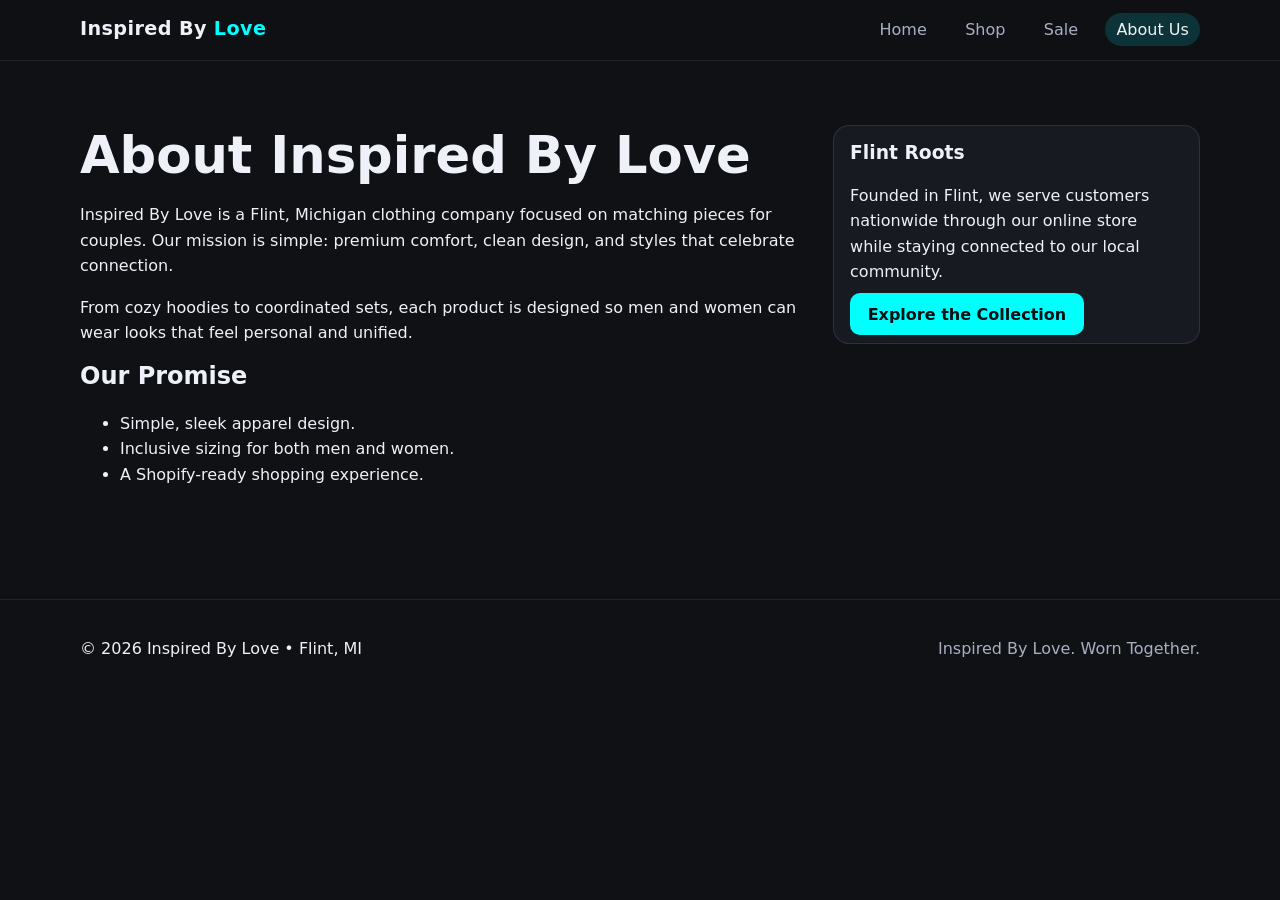
==== about.html @ 80111998 "Build multi-page Inspired By Love ecommerce website concept" ====
<!doctype html>
<html lang="en">
<head>
  <meta charset="UTF-8" />
  <meta name="viewport" content="width=device-width, initial-scale=1.0" />
  <title>About Us | Inspired By Love</title>
  <link rel="stylesheet" href="styles.css" />
</head>
<body>
  <header class="site-header">
    <div class="container nav-wrap">
      <a href="index.html" class="logo">Inspired By <span>Love</span></a>
      <nav>
        <ul class="nav-links">
          <li><a href="index.html">Home</a></li>
          <li><a href="shop.html">Shop</a></li>
          <li><a href="sale.html">Sale</a></li>
          <li><a class="active" href="about.html">About Us</a></li>
        </ul>
      </nav>
    </div>
  </header>

  <main class="container section about-layout">
    <div>
      <h1>About Inspired By Love</h1>
      <p>Inspired By Love is a Flint, Michigan clothing company focused on matching pieces for couples. Our mission is simple: premium comfort, clean design, and styles that celebrate connection.</p>
      <p>From cozy hoodies to coordinated sets, each product is designed so men and women can wear looks that feel personal and unified.</p>
      <h2>Our Promise</h2>
      <ul>
        <li>Simple, sleek apparel design.</li>
        <li>Inclusive sizing for both men and women.</li>
        <li>A Shopify-ready shopping experience.</li>
      </ul>
    </div>
    <aside class="promo-card">
      <h3>Flint Roots</h3>
      <p>Founded in Flint, we serve customers nationwide through our online store while staying connected to our local community.</p>
      <a class="btn" href="shop.html">Explore the Collection</a>
    </aside>
  </main>

  <footer class="site-footer">
    <div class="container footer-grid">
      <p>© <span id="year"></span> Inspired By Love • Flint, MI</p>
      <p class="muted">Inspired By Love. Worn Together.</p>
    </div>
  </footer>
  <script src="script.js"></script>
</body>
</html>
---- styles.css ----
:root {
  --bg: #0f1115;
  --surface: #171a20;
  --text: #eef2f8;
  --muted: #a8b0c0;
  --accent: #00ffff;
  --accent-soft: rgba(0, 255, 255, 0.15);
}

* { box-sizing: border-box; }
body {
  margin: 0;
  font-family: Inter, system-ui, -apple-system, Segoe UI, Roboto, Arial, sans-serif;
  background: var(--bg);
  color: var(--text);
  line-height: 1.6;
}

img { width: 100%; display: block; border-radius: 14px; }
a { color: inherit; text-decoration: none; }
.container { width: min(1120px, 92%); margin: 0 auto; }
.section { padding: 4rem 0; }

.site-header {
  position: sticky;
  top: 0;
  z-index: 10;
  background: rgba(15, 17, 21, 0.88);
  border-bottom: 1px solid rgba(255, 255, 255, 0.09);
  backdrop-filter: blur(8px);
}
.nav-wrap { display: flex; justify-content: space-between; align-items: center; padding: 0.9rem 0; }
.logo { font-size: 1.2rem; font-weight: 700; letter-spacing: 0.02em; }
.logo span { color: var(--accent); }
.nav-links { display: flex; gap: 1rem; list-style: none; margin: 0; padding: 0; }
.nav-links a { padding: 0.45rem 0.7rem; border-radius: 999px; color: var(--muted); }
.nav-links a.active,
.nav-links a:hover { color: var(--text); background: var(--accent-soft); }

.hero { padding: 5rem 0 3rem; }
.hero-grid { display: grid; gap: 2rem; grid-template-columns: 1.2fr 1fr; align-items: center; }
.eyebrow { color: var(--accent); text-transform: uppercase; letter-spacing: 0.08em; font-size: 0.78rem; }
h1, h2, h3 { line-height: 1.2; margin-top: 0; }
h1 { font-size: clamp(2rem, 4vw, 3.6rem); margin-bottom: 1rem; }
h1 span { color: var(--accent); }
.lead { color: var(--muted); max-width: 65ch; }

.hero-art {
  min-height: 320px;
  border-radius: 20px;
  border: 1px solid rgba(0, 255, 255, 0.3);
  background: radial-gradient(circle at 20% 20%, rgba(0,255,255,.2), transparent 50%),
              linear-gradient(135deg, #1a1f2b, #111319 60%);
  display: grid;
  place-items: center;
}
.bulb-mark {
  font-size: clamp(4rem, 8vw, 6rem);
  filter: drop-shadow(0 0 14px rgba(0, 255, 255, 0.6));
}

.cta-row { display: flex; gap: 0.8rem; flex-wrap: wrap; margin-top: 1.3rem; }
.btn {
  background: var(--accent);
  color: #001013;
  padding: 0.72rem 1.1rem;
  border-radius: 10px;
  font-weight: 700;
}
.btn:hover { transform: translateY(-1px); }
.btn-ghost {
  background: transparent;
  color: var(--text);
  border: 1px solid rgba(255, 255, 255, 0.25);
}

.cards {
  margin-top: 1.2rem;
  display: grid;
  grid-template-columns: repeat(auto-fit, minmax(230px, 1fr));
  gap: 1rem;
}
.card {
  background: var(--surface);
  border: 1px solid rgba(255, 255, 255, 0.08);
  padding: 0.9rem;
  border-radius: 16px;
}
.price { font-weight: 700; color: var(--accent); }
.old { text-decoration: line-through; color: var(--muted); margin-right: 0.4rem; }

.section-band { background: #12161d; border-top: 1px solid rgba(255,255,255,0.06); border-bottom: 1px solid rgba(255,255,255,0.06); }
.split { display: flex; justify-content: space-between; gap: 1rem; align-items: center; flex-wrap: wrap; }
.promo {
  border: 1px solid rgba(0,255,255,0.3);
  border-left: 5px solid var(--accent);
  padding: 1rem;
  border-radius: 12px;
  background: rgba(0,255,255,0.06);
}
.about-layout { display: grid; grid-template-columns: 2fr 1fr; gap: 1.2rem; }
.promo-card { background: var(--surface); border-radius: 16px; border: 1px solid rgba(255,255,255,.1); padding: 1rem; align-self: start; }

.site-footer { border-top: 1px solid rgba(255,255,255,.08); padding: 1.2rem 0; margin-top: 2rem; }
.footer-grid { display: flex; justify-content: space-between; gap: 1rem; flex-wrap: wrap; }
.muted { color: var(--muted); }

@media (max-width: 840px) {
  .hero-grid, .about-layout { grid-template-columns: 1fr; }
  .nav-wrap { flex-direction: column; gap: 0.8rem; }
}
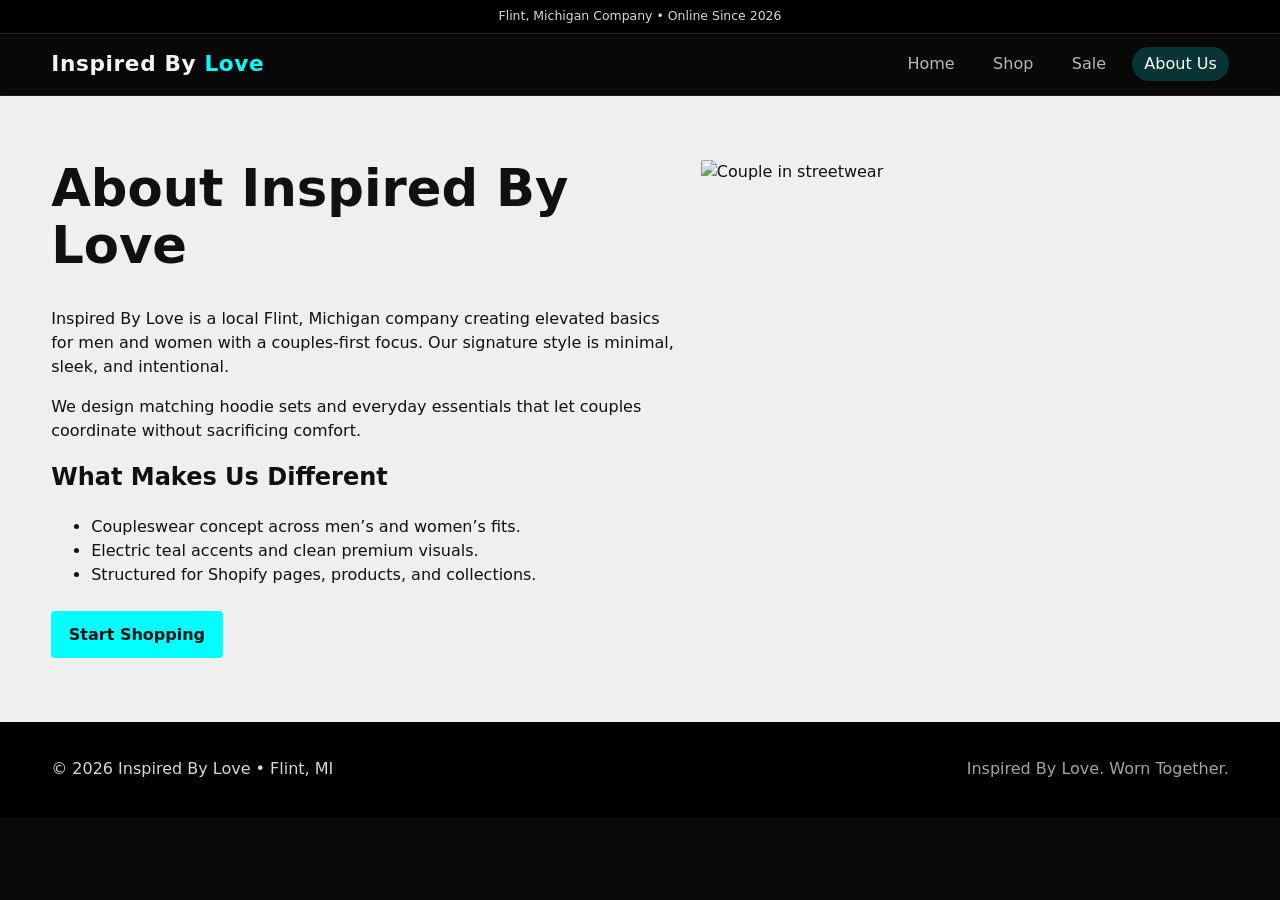
==== commit c08875e4: "Refine site design inspired by gettees-style storefront" ====
--- a/about.html
+++ b/about.html
@@ -7,6 +7,7 @@
   <link rel="stylesheet" href="styles.css" />
 </head>
 <body>
+  <div class="announce">Flint, Michigan Company • Online Since 2026</div>
   <header class="site-header">
     <div class="container nav-wrap">
       <a href="index.html" class="logo">Inspired By <span>Love</span></a>
@@ -21,31 +22,27 @@
     </div>
   </header>
 
-  <main class="container section about-layout">
-    <div>
-      <h1>About Inspired By Love</h1>
-      <p>Inspired By Love is a Flint, Michigan clothing company focused on matching pieces for couples. Our mission is simple: premium comfort, clean design, and styles that celebrate connection.</p>
-      <p>From cozy hoodies to coordinated sets, each product is designed so men and women can wear looks that feel personal and unified.</p>
-      <h2>Our Promise</h2>
-      <ul>
-        <li>Simple, sleek apparel design.</li>
-        <li>Inclusive sizing for both men and women.</li>
-        <li>A Shopify-ready shopping experience.</li>
-      </ul>
+  <main class="section light">
+    <div class="container about-grid">
+      <div>
+        <h1>About Inspired By Love</h1>
+        <p>Inspired By Love is a local Flint, Michigan company creating elevated basics for men and women with a couples-first focus. Our signature style is minimal, sleek, and intentional.</p>
+        <p>We design matching hoodie sets and everyday essentials that let couples coordinate without sacrificing comfort.</p>
+        <h2>What Makes Us Different</h2>
+        <ul>
+          <li>Coupleswear concept across men’s and women’s fits.</li>
+          <li>Electric teal accents and clean premium visuals.</li>
+          <li>Structured for Shopify pages, products, and collections.</li>
+        </ul>
+        <a class="btn" href="shop.html">Start Shopping</a>
+      </div>
+      <div class="about-image">
+        <img src="https://images.unsplash.com/photo-1483985988355-763728e1935b?auto=format&fit=crop&w=1100&q=80" alt="Couple in streetwear" />
+      </div>
     </div>
-    <aside class="promo-card">
-      <h3>Flint Roots</h3>
-      <p>Founded in Flint, we serve customers nationwide through our online store while staying connected to our local community.</p>
-      <a class="btn" href="shop.html">Explore the Collection</a>
-    </aside>
   </main>
 
-  <footer class="site-footer">
-    <div class="container footer-grid">
-      <p>© <span id="year"></span> Inspired By Love • Flint, MI</p>
-      <p class="muted">Inspired By Love. Worn Together.</p>
-    </div>
-  </footer>
+  <footer class="site-footer"><div class="container footer-grid"><p>© <span id="year"></span> Inspired By Love • Flint, MI</p><p class="muted">Inspired By Love. Worn Together.</p></div></footer>
   <script src="script.js"></script>
 </body>
 </html>
--- a/styles.css
+++ b/styles.css
@@ -1,111 +1,147 @@
 :root {
-  --bg: #0f1115;
-  --surface: #171a20;
-  --text: #eef2f8;
-  --muted: #a8b0c0;
+  --bg: #090909;
+  --surface: #111214;
+  --surface-2: #1a1b1f;
+  --text: #f4f4f4;
+  --muted: #b8b9bd;
   --accent: #00ffff;
-  --accent-soft: rgba(0, 255, 255, 0.15);
+  --accent-soft: rgba(0, 255, 255, 0.18);
 }
 
 * { box-sizing: border-box; }
 body {
   margin: 0;
-  font-family: Inter, system-ui, -apple-system, Segoe UI, Roboto, Arial, sans-serif;
+  font-family: "Inter", system-ui, -apple-system, Segoe UI, Roboto, Arial, sans-serif;
+  color: var(--text);
   background: var(--bg);
-  color: var(--text);
-  line-height: 1.6;
+  line-height: 1.5;
 }
+a { text-decoration: none; color: inherit; }
+img { width: 100%; display: block; border-radius: 2px; }
+.container { width: min(1200px, 92%); margin: 0 auto; }
+.section { padding: 4rem 0; }
+.light { background: #efefef; color: #101010; }
+.center { text-align: center; }
 
-img { width: 100%; display: block; border-radius: 14px; }
-a { color: inherit; text-decoration: none; }
-.container { width: min(1120px, 92%); margin: 0 auto; }
-.section { padding: 4rem 0; }
-
+.announce {
+  text-align: center;
+  padding: 0.45rem;
+  background: #000;
+  font-size: 0.78rem;
+  color: #d7d7d7;
+  border-bottom: 1px solid #232323;
+}
 .site-header {
   position: sticky;
   top: 0;
   z-index: 10;
-  background: rgba(15, 17, 21, 0.88);
-  border-bottom: 1px solid rgba(255, 255, 255, 0.09);
+  background: rgba(9,9,9,0.86);
   backdrop-filter: blur(8px);
+  border-bottom: 1px solid rgba(255,255,255,0.08);
 }
-.nav-wrap { display: flex; justify-content: space-between; align-items: center; padding: 0.9rem 0; }
-.logo { font-size: 1.2rem; font-weight: 700; letter-spacing: 0.02em; }
+.nav-wrap { display: flex; align-items: center; justify-content: space-between; padding: 0.9rem 0; }
+.logo { font-size: 1.35rem; font-weight: 700; letter-spacing: .03em; }
 .logo span { color: var(--accent); }
-.nav-links { display: flex; gap: 1rem; list-style: none; margin: 0; padding: 0; }
-.nav-links a { padding: 0.45rem 0.7rem; border-radius: 999px; color: var(--muted); }
-.nav-links a.active,
-.nav-links a:hover { color: var(--text); background: var(--accent-soft); }
+.nav-links { list-style: none; display: flex; gap: 0.9rem; margin: 0; padding: 0; }
+.nav-links a { padding: 0.45rem 0.75rem; border-radius: 999px; color: var(--muted); }
+.nav-links a:hover, .nav-links .active { background: var(--accent-soft); color: #fff; }
 
-.hero { padding: 5rem 0 3rem; }
-.hero-grid { display: grid; gap: 2rem; grid-template-columns: 1.2fr 1fr; align-items: center; }
-.eyebrow { color: var(--accent); text-transform: uppercase; letter-spacing: 0.08em; font-size: 0.78rem; }
-h1, h2, h3 { line-height: 1.2; margin-top: 0; }
-h1 { font-size: clamp(2rem, 4vw, 3.6rem); margin-bottom: 1rem; }
-h1 span { color: var(--accent); }
-.lead { color: var(--muted); max-width: 65ch; }
+.hero-split { min-height: 74vh; display: grid; grid-template-columns: 1fr 1fr; }
+.panel { position: relative; display: flex; align-items: end; min-height: 74vh; }
+.panel::before {
+  content: "";
+  position: absolute;
+  inset: 0;
+  background-size: cover;
+  background-position: center;
+  filter: brightness(.48);
+}
+.panel-left::before { background-image: url('https://images.unsplash.com/photo-1519085360753-af0119f7cbe7?auto=format&fit=crop&w=1400&q=80'); }
+.panel-right::before { background-image: url('https://images.unsplash.com/photo-1524504388940-b1c1722653e1?auto=format&fit=crop&w=1400&q=80'); }
+.panel-copy {
+  position: relative;
+  z-index: 1;
+  padding: 2rem;
+  max-width: 530px;
+}
+.kicker { color: var(--accent); text-transform: uppercase; letter-spacing: .09em; font-size: .76rem; }
+h1, h2, h3 { margin-top: 0; }
+h1 { font-size: clamp(2rem, 4vw, 3.4rem); line-height: 1.1; }
+.panel h2 { font-size: clamp(1.6rem, 3vw, 2.5rem); }
+.lead { color: #5d5e61; max-width: 70ch; margin: .4rem auto 0; }
 
-.hero-art {
-  min-height: 320px;
-  border-radius: 20px;
-  border: 1px solid rgba(0, 255, 255, 0.3);
-  background: radial-gradient(circle at 20% 20%, rgba(0,255,255,.2), transparent 50%),
-              linear-gradient(135deg, #1a1f2b, #111319 60%);
+.btn {
+  display: inline-block;
+  padding: 0.72rem 1.1rem;
+  border-radius: 4px;
+  background: var(--accent);
+  color: #001313;
+  font-weight: 700;
+  margin-top: .5rem;
+}
+.btn-light { background: #fff; color: #111; }
+
+.cards {
+  margin-top: 1.3rem;
   display: grid;
-  place-items: center;
+  gap: 1rem;
 }
-.bulb-mark {
-  font-size: clamp(4rem, 8vw, 6rem);
-  filter: drop-shadow(0 0 14px rgba(0, 255, 255, 0.6));
+.cards.four { grid-template-columns: repeat(4, 1fr); }
+.cards.three { grid-template-columns: repeat(3, 1fr); }
+.card {
+  background: #fff;
+  color: #111;
+  padding: .6rem;
+  border: 1px solid #d5d5d5;
+}
+.card h3 { margin: .7rem 0 .35rem; font-size: 1rem; }
+.price { color: #007979; font-weight: 700; }
+.old { text-decoration: line-through; color: #808080; margin-right: .35rem; }
+
+.feature-band { background: #0e0e0f; }
+.split-two { display: grid; grid-template-columns: 1fr 1fr; gap: 1rem; }
+.feature-tile {
+  min-height: 380px;
+  padding: 2rem;
+  display: flex;
+  flex-direction: column;
+  justify-content: end;
+  border: 1px solid rgba(255,255,255,.12);
+  background-size: cover;
+  background-position: center;
+  position: relative;
+}
+.feature-tile::before {
+  content: "";
+  position: absolute;
+  inset: 0;
+  background: linear-gradient(0deg, rgba(0,0,0,.73), rgba(0,0,0,.12));
+}
+.feature-tile > * { position: relative; z-index: 1; }
+.feature-tile.men { background-image: url('https://images.unsplash.com/photo-1617137968427-85924c800a22?auto=format&fit=crop&w=1200&q=80'); }
+.feature-tile.women { background-image: url('https://images.unsplash.com/photo-1494790108377-be9c29b29330?auto=format&fit=crop&w=1200&q=80'); }
+
+.promo-box {
+  border: 1px solid #b7f8f8;
+  border-left: 6px solid var(--accent);
+  padding: 1rem;
+  background: #f7ffff;
+  color: #0e0e0e;
 }
 
-.cta-row { display: flex; gap: 0.8rem; flex-wrap: wrap; margin-top: 1.3rem; }
-.btn {
-  background: var(--accent);
-  color: #001013;
-  padding: 0.72rem 1.1rem;
-  border-radius: 10px;
-  font-weight: 700;
+.about-grid { display: grid; grid-template-columns: 1.2fr 1fr; gap: 1rem; }
+.about-image img { height: 100%; object-fit: cover; }
+.cta-center { text-align: center; margin-top: 1.2rem; }
+
+.site-footer { background: #000; color: #d7d7d7; padding: 1.2rem 0; }
+.footer-grid { display: flex; justify-content: space-between; gap: 1rem; flex-wrap: wrap; }
+.muted { color: #a4a4a4; }
+
+@media (max-width: 980px) {
+  .hero-split, .split-two, .about-grid, .cards.four, .cards.three { grid-template-columns: 1fr 1fr; }
 }
-.btn:hover { transform: translateY(-1px); }
-.btn-ghost {
-  background: transparent;
-  color: var(--text);
-  border: 1px solid rgba(255, 255, 255, 0.25);
+@media (max-width: 700px) {
+  .nav-wrap { flex-direction: column; gap: .8rem; }
+  .hero-split, .split-two, .about-grid, .cards.four, .cards.three { grid-template-columns: 1fr; }
+  .panel { min-height: 55vh; }
 }
-
-.cards {
-  margin-top: 1.2rem;
-  display: grid;
-  grid-template-columns: repeat(auto-fit, minmax(230px, 1fr));
-  gap: 1rem;
-}
-.card {
-  background: var(--surface);
-  border: 1px solid rgba(255, 255, 255, 0.08);
-  padding: 0.9rem;
-  border-radius: 16px;
-}
-.price { font-weight: 700; color: var(--accent); }
-.old { text-decoration: line-through; color: var(--muted); margin-right: 0.4rem; }
-
-.section-band { background: #12161d; border-top: 1px solid rgba(255,255,255,0.06); border-bottom: 1px solid rgba(255,255,255,0.06); }
-.split { display: flex; justify-content: space-between; gap: 1rem; align-items: center; flex-wrap: wrap; }
-.promo {
-  border: 1px solid rgba(0,255,255,0.3);
-  border-left: 5px solid var(--accent);
-  padding: 1rem;
-  border-radius: 12px;
-  background: rgba(0,255,255,0.06);
-}
-.about-layout { display: grid; grid-template-columns: 2fr 1fr; gap: 1.2rem; }
-.promo-card { background: var(--surface); border-radius: 16px; border: 1px solid rgba(255,255,255,.1); padding: 1rem; align-self: start; }
-
-.site-footer { border-top: 1px solid rgba(255,255,255,.08); padding: 1.2rem 0; margin-top: 2rem; }
-.footer-grid { display: flex; justify-content: space-between; gap: 1rem; flex-wrap: wrap; }
-.muted { color: var(--muted); }
-
-@media (max-width: 840px) {
-  .hero-grid, .about-layout { grid-template-columns: 1fr; }
-  .nav-wrap { flex-direction: column; gap: 0.8rem; }
-}
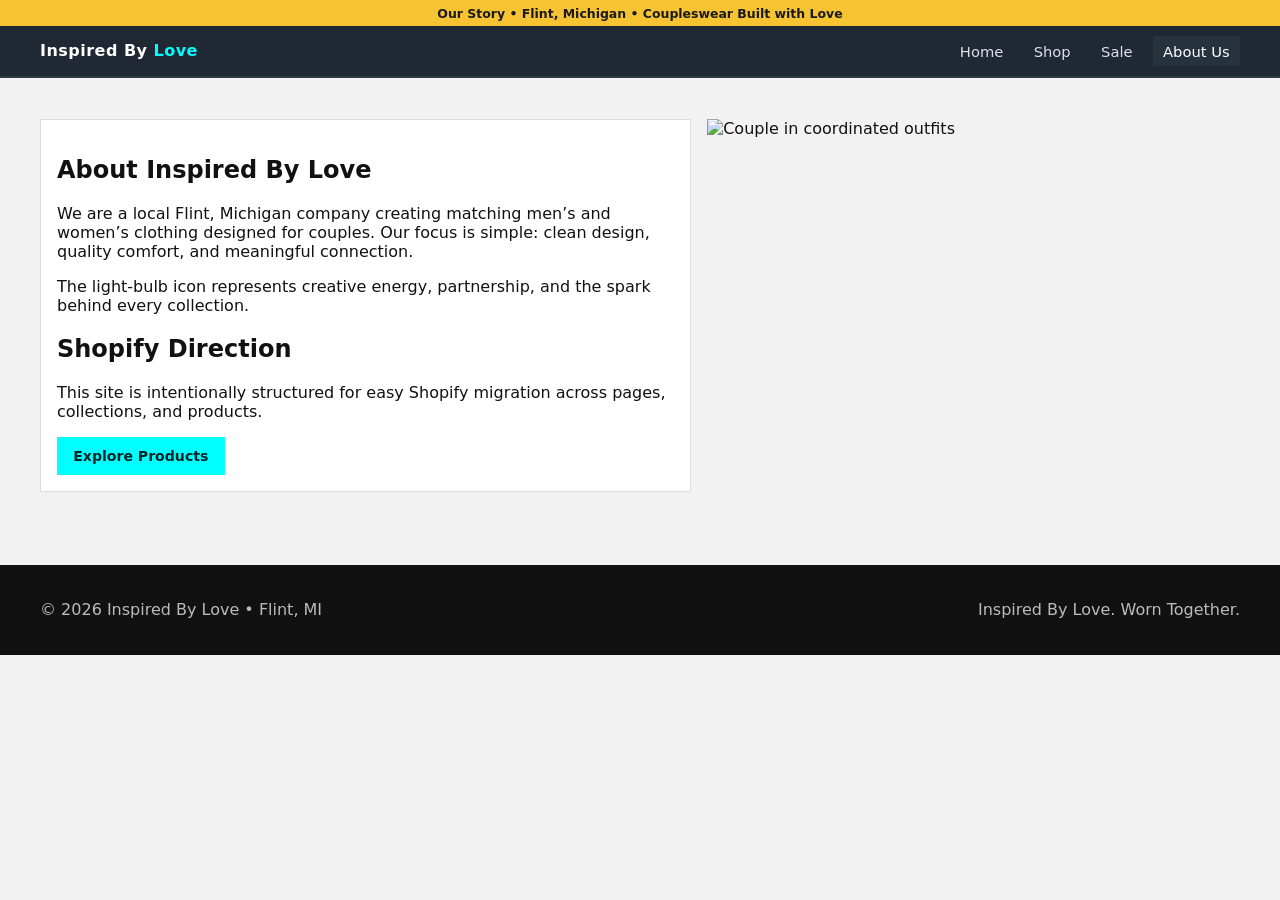
==== commit f13b8e09: "Restyle storefront inspired by Michigan Outfitter layout" ====
--- a/about.html
+++ b/about.html
@@ -7,42 +7,36 @@
   <link rel="stylesheet" href="styles.css" />
 </head>
 <body>
-  <div class="announce">Flint, Michigan Company • Online Since 2026</div>
+  <div class="top-strip">Our Story • Flint, Michigan • Coupleswear Built with Love</div>
   <header class="site-header">
     <div class="container nav-wrap">
-      <a href="index.html" class="logo">Inspired By <span>Love</span></a>
-      <nav>
-        <ul class="nav-links">
-          <li><a href="index.html">Home</a></li>
-          <li><a href="shop.html">Shop</a></li>
-          <li><a href="sale.html">Sale</a></li>
-          <li><a class="active" href="about.html">About Us</a></li>
-        </ul>
-      </nav>
+      <a class="logo" href="index.html">Inspired By <span>Love</span></a>
+      <ul class="nav-links">
+        <li><a href="index.html">Home</a></li>
+        <li><a href="shop.html">Shop</a></li>
+        <li><a href="sale.html">Sale</a></li>
+        <li><a class="active" href="about.html">About Us</a></li>
+      </ul>
     </div>
   </header>
 
-  <main class="section light">
-    <div class="container about-grid">
-      <div>
+  <main class="section container">
+    <div class="about-grid">
+      <article class="info-box">
         <h1>About Inspired By Love</h1>
-        <p>Inspired By Love is a local Flint, Michigan company creating elevated basics for men and women with a couples-first focus. Our signature style is minimal, sleek, and intentional.</p>
-        <p>We design matching hoodie sets and everyday essentials that let couples coordinate without sacrificing comfort.</p>
-        <h2>What Makes Us Different</h2>
-        <ul>
-          <li>Coupleswear concept across men’s and women’s fits.</li>
-          <li>Electric teal accents and clean premium visuals.</li>
-          <li>Structured for Shopify pages, products, and collections.</li>
-        </ul>
-        <a class="btn" href="shop.html">Start Shopping</a>
-      </div>
-      <div class="about-image">
-        <img src="https://images.unsplash.com/photo-1483985988355-763728e1935b?auto=format&fit=crop&w=1100&q=80" alt="Couple in streetwear" />
-      </div>
+        <p>We are a local Flint, Michigan company creating matching men’s and women’s clothing designed for couples. Our focus is simple: clean design, quality comfort, and meaningful connection.</p>
+        <p>The light-bulb icon represents creative energy, partnership, and the spark behind every collection.</p>
+        <h2>Shopify Direction</h2>
+        <p>This site is intentionally structured for easy Shopify migration across pages, collections, and products.</p>
+        <a class="btn btn-accent" href="shop.html">Explore Products</a>
+      </article>
+      <article>
+        <img src="https://images.unsplash.com/photo-1483985988355-763728e1935b?auto=format&fit=crop&w=1200&q=80" alt="Couple in coordinated outfits" />
+      </article>
     </div>
   </main>
 
-  <footer class="site-footer"><div class="container footer-grid"><p>© <span id="year"></span> Inspired By Love • Flint, MI</p><p class="muted">Inspired By Love. Worn Together.</p></div></footer>
+  <footer class="footer"><div class="container footer-grid"><p>© <span id="year"></span> Inspired By Love • Flint, MI</p><p>Inspired By Love. Worn Together.</p></div></footer>
   <script src="script.js"></script>
 </body>
 </html>
--- a/styles.css
+++ b/styles.css
@@ -1,147 +1,150 @@
 :root {
-  --bg: #090909;
-  --surface: #111214;
-  --surface-2: #1a1b1f;
-  --text: #f4f4f4;
-  --muted: #b8b9bd;
+  --charcoal: #1f2833;
+  --charcoal-2: #27323f;
+  --paper: #f2f2f2;
+  --ink: #111;
+  --muted: #6a7178;
   --accent: #00ffff;
-  --accent-soft: rgba(0, 255, 255, 0.18);
+  --gold: #f6c433;
 }
 
 * { box-sizing: border-box; }
 body {
   margin: 0;
   font-family: "Inter", system-ui, -apple-system, Segoe UI, Roboto, Arial, sans-serif;
-  color: var(--text);
-  background: var(--bg);
-  line-height: 1.5;
+  color: var(--ink);
+  background: var(--paper);
 }
-a { text-decoration: none; color: inherit; }
-img { width: 100%; display: block; border-radius: 2px; }
-.container { width: min(1200px, 92%); margin: 0 auto; }
-.section { padding: 4rem 0; }
-.light { background: #efefef; color: #101010; }
-.center { text-align: center; }
+a { color: inherit; text-decoration: none; }
+img { width: 100%; display: block; }
+.container { width: min(1200px, 94%); margin: 0 auto; }
+.section { padding: 2.6rem 0; }
 
-.announce {
+.top-strip {
+  background: var(--gold);
+  color: #1a1a1a;
   text-align: center;
-  padding: 0.45rem;
-  background: #000;
-  font-size: 0.78rem;
-  color: #d7d7d7;
-  border-bottom: 1px solid #232323;
+  font-size: .78rem;
+  padding: .35rem;
+  font-weight: 600;
 }
 .site-header {
+  background: var(--charcoal);
+  color: #fff;
+  border-bottom: 2px solid rgba(255,255,255,.08);
   position: sticky;
   top: 0;
-  z-index: 10;
-  background: rgba(9,9,9,0.86);
-  backdrop-filter: blur(8px);
-  border-bottom: 1px solid rgba(255,255,255,0.08);
+  z-index: 20;
 }
-.nav-wrap { display: flex; align-items: center; justify-content: space-between; padding: 0.9rem 0; }
-.logo { font-size: 1.35rem; font-weight: 700; letter-spacing: .03em; }
+.nav-wrap { display: flex; align-items: center; justify-content: space-between; padding: .95rem 0; gap: 1rem; }
+.logo { font-weight: 800; letter-spacing: .03em; }
 .logo span { color: var(--accent); }
-.nav-links { list-style: none; display: flex; gap: 0.9rem; margin: 0; padding: 0; }
-.nav-links a { padding: 0.45rem 0.75rem; border-radius: 999px; color: var(--muted); }
-.nav-links a:hover, .nav-links .active { background: var(--accent-soft); color: #fff; }
+.nav-links { list-style: none; display: flex; gap: .6rem; margin: 0; padding: 0; flex-wrap: wrap; }
+.nav-links a { color: #dce2ea; font-size: .92rem; padding: .42rem .65rem; border-radius: 2px; }
+.nav-links a:hover, .nav-links .active { background: var(--charcoal-2); color: #fff; }
 
-.hero-split { min-height: 74vh; display: grid; grid-template-columns: 1fr 1fr; }
-.panel { position: relative; display: flex; align-items: end; min-height: 74vh; }
-.panel::before {
-  content: "";
+.hero {
+  display: grid;
+  grid-template-columns: 1.25fr .75fr;
+  min-height: 520px;
+}
+.hero-main {
+  position: relative;
+  min-height: 520px;
+  background: url('https://images.unsplash.com/photo-1519085360753-af0119f7cbe7?auto=format&fit=crop&w=1500&q=80') center/cover no-repeat;
+}
+.hero-main::after {
+  content: '';
   position: absolute;
   inset: 0;
-  background-size: cover;
-  background-position: center;
-  filter: brightness(.48);
+  background: linear-gradient(90deg, rgba(0,0,0,.68), rgba(0,0,0,.2));
 }
-.panel-left::before { background-image: url('https://images.unsplash.com/photo-1519085360753-af0119f7cbe7?auto=format&fit=crop&w=1400&q=80'); }
-.panel-right::before { background-image: url('https://images.unsplash.com/photo-1524504388940-b1c1722653e1?auto=format&fit=crop&w=1400&q=80'); }
-.panel-copy {
+.hero-aside {
   position: relative;
+  min-height: 520px;
+  background: url('https://images.unsplash.com/photo-1483985988355-763728e1935b?auto=format&fit=crop&w=1200&q=80') center/cover no-repeat;
+}
+.hero-aside::after {
+  content: '';
+  position: absolute;
+  inset: 0;
+  background: linear-gradient(180deg, rgba(0,0,0,.3), rgba(0,0,0,.5));
+}
+.hero-copy {
+  position: absolute;
+  left: 2rem;
+  bottom: 2rem;
   z-index: 1;
-  padding: 2rem;
-  max-width: 530px;
+  color: #fff;
+  max-width: 560px;
 }
-.kicker { color: var(--accent); text-transform: uppercase; letter-spacing: .09em; font-size: .76rem; }
-h1, h2, h3 { margin-top: 0; }
-h1 { font-size: clamp(2rem, 4vw, 3.4rem); line-height: 1.1; }
-.panel h2 { font-size: clamp(1.6rem, 3vw, 2.5rem); }
-.lead { color: #5d5e61; max-width: 70ch; margin: .4rem auto 0; }
+.hero-copy h1 { font-size: clamp(1.8rem, 3vw, 2.8rem); margin: .3rem 0 .6rem; }
+.hero-copy p { margin: 0 0 .8rem; color: #d7dde4; }
+.kicker { text-transform: uppercase; letter-spacing: .09em; font-size: .72rem; color: var(--accent); }
 
 .btn {
   display: inline-block;
-  padding: 0.72rem 1.1rem;
-  border-radius: 4px;
-  background: var(--accent);
-  color: #001313;
+  background: var(--charcoal);
+  color: #fff;
+  border: 1px solid #3a4a5c;
+  padding: .62rem .95rem;
+  font-size: .88rem;
   font-weight: 700;
-  margin-top: .5rem;
 }
-.btn-light { background: #fff; color: #111; }
+.btn-accent { background: var(--accent); color: #052429; border-color: transparent; }
 
-.cards {
-  margin-top: 1.3rem;
+.category-row {
   display: grid;
-  gap: 1rem;
+  grid-template-columns: repeat(4, 1fr);
+  gap: .5rem;
+  margin-top: .6rem;
 }
-.cards.four { grid-template-columns: repeat(4, 1fr); }
-.cards.three { grid-template-columns: repeat(3, 1fr); }
-.card {
-  background: #fff;
-  color: #111;
-  padding: .6rem;
-  border: 1px solid #d5d5d5;
+.category-tile {
+  position: relative;
+  min-height: 145px;
+  background: #222;
 }
-.card h3 { margin: .7rem 0 .35rem; font-size: 1rem; }
-.price { color: #007979; font-weight: 700; }
-.old { text-decoration: line-through; color: #808080; margin-right: .35rem; }
-
-.feature-band { background: #0e0e0f; }
-.split-two { display: grid; grid-template-columns: 1fr 1fr; gap: 1rem; }
-.feature-tile {
-  min-height: 380px;
-  padding: 2rem;
-  display: flex;
-  flex-direction: column;
-  justify-content: end;
-  border: 1px solid rgba(255,255,255,.12);
-  background-size: cover;
-  background-position: center;
-  position: relative;
-}
-.feature-tile::before {
-  content: "";
+.category-tile img { height: 145px; object-fit: cover; filter: brightness(.75); }
+.category-tile span {
   position: absolute;
-  inset: 0;
-  background: linear-gradient(0deg, rgba(0,0,0,.73), rgba(0,0,0,.12));
-}
-.feature-tile > * { position: relative; z-index: 1; }
-.feature-tile.men { background-image: url('https://images.unsplash.com/photo-1617137968427-85924c800a22?auto=format&fit=crop&w=1200&q=80'); }
-.feature-tile.women { background-image: url('https://images.unsplash.com/photo-1494790108377-be9c29b29330?auto=format&fit=crop&w=1200&q=80'); }
-
-.promo-box {
-  border: 1px solid #b7f8f8;
-  border-left: 6px solid var(--accent);
-  padding: 1rem;
-  background: #f7ffff;
-  color: #0e0e0e;
+  bottom: .6rem;
+  left: .6rem;
+  color: #fff;
+  font-size: .8rem;
+  font-weight: 700;
+  text-transform: uppercase;
+  letter-spacing: .06em;
 }
 
-.about-grid { display: grid; grid-template-columns: 1.2fr 1fr; gap: 1rem; }
-.about-image img { height: 100%; object-fit: cover; }
-.cta-center { text-align: center; margin-top: 1.2rem; }
+.section-title { text-align: center; margin: 0 0 1rem; font-size: 1.35rem; text-transform: uppercase; letter-spacing: .04em; }
+.product-grid { display: grid; grid-template-columns: repeat(4, 1fr); gap: .8rem; }
+.product {
+  background: #fff;
+  border: 1px solid #d8d8d8;
+  padding: .45rem;
+}
+.product img { height: 290px; object-fit: cover; }
+.product h3 { font-size: .86rem; margin: .5rem 0 .25rem; }
+.price { color: #0b8585; font-weight: 700; font-size: .88rem; }
+.old { color: #8d8d8d; text-decoration: line-through; margin-right: .3rem; }
 
-.site-footer { background: #000; color: #d7d7d7; padding: 1.2rem 0; }
+.dark-band { background: var(--charcoal); color: #fff; padding: 2rem 0; }
+.split-promos { display: grid; grid-template-columns: repeat(3, 1fr); gap: .7rem; }
+.promo-tile { position: relative; min-height: 280px; }
+.promo-tile img { height: 280px; object-fit: cover; filter: brightness(.72); }
+.promo-tile h3 { position: absolute; left: .8rem; bottom: .9rem; margin: 0; color: #fff; }
+
+.about-grid { display: grid; grid-template-columns: 1.1fr .9fr; gap: 1rem; align-items: start; }
+.info-box { background: #fff; border: 1px solid #ddd; padding: 1rem; }
+
+.footer { background: #111; color: #bbb; padding: 1.2rem 0; margin-top: 2rem; }
 .footer-grid { display: flex; justify-content: space-between; gap: 1rem; flex-wrap: wrap; }
-.muted { color: #a4a4a4; }
 
-@media (max-width: 980px) {
-  .hero-split, .split-two, .about-grid, .cards.four, .cards.three { grid-template-columns: 1fr 1fr; }
+@media (max-width: 1000px) {
+  .hero { grid-template-columns: 1fr; }
+  .category-row, .product-grid, .split-promos, .about-grid { grid-template-columns: 1fr 1fr; }
 }
 @media (max-width: 700px) {
-  .nav-wrap { flex-direction: column; gap: .8rem; }
-  .hero-split, .split-two, .about-grid, .cards.four, .cards.three { grid-template-columns: 1fr; }
-  .panel { min-height: 55vh; }
+  .nav-wrap { flex-direction: column; align-items: flex-start; }
+  .category-row, .product-grid, .split-promos, .about-grid { grid-template-columns: 1fr; }
 }
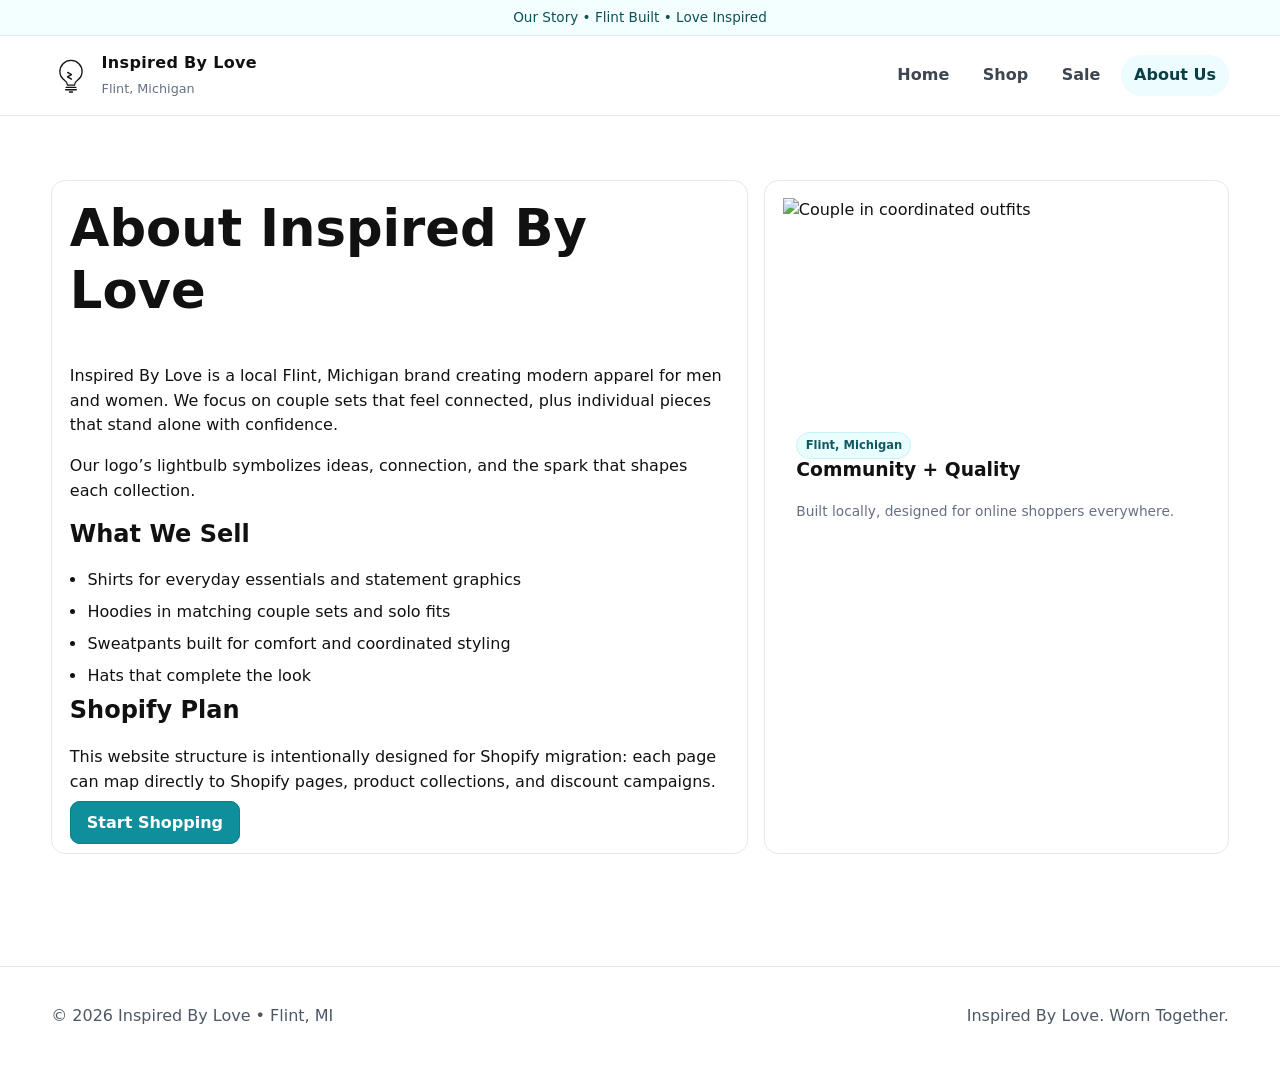
==== commit 89d4e403: "Build multi-page Inspired By Love ecommerce website" ====
--- a/about.html
+++ b/about.html
@@ -7,10 +7,10 @@
   <link rel="stylesheet" href="styles.css" />
 </head>
 <body>
-  <div class="top-strip">Our Story • Flint, Michigan • Coupleswear Built with Love</div>
+  <div class="topbar">Our Story • Flint Built • Love Inspired</div>
   <header class="site-header">
     <div class="container nav-wrap">
-      <a class="logo" href="index.html">Inspired By <span>Love</span></a>
+      <a class="brand" href="index.html"><img src="logo.svg" alt="Inspired By Love logo" /><div class="brand-text"><b>Inspired By Love</b><span>Flint, Michigan</span></div></a>
       <ul class="nav-links">
         <li><a href="index.html">Home</a></li>
         <li><a href="shop.html">Shop</a></li>
@@ -20,23 +20,34 @@
     </div>
   </header>
 
-  <main class="section container">
-    <div class="about-grid">
-      <article class="info-box">
-        <h1>About Inspired By Love</h1>
-        <p>We are a local Flint, Michigan company creating matching men’s and women’s clothing designed for couples. Our focus is simple: clean design, quality comfort, and meaningful connection.</p>
-        <p>The light-bulb icon represents creative energy, partnership, and the spark behind every collection.</p>
-        <h2>Shopify Direction</h2>
-        <p>This site is intentionally structured for easy Shopify migration across pages, collections, and products.</p>
-        <a class="btn btn-accent" href="shop.html">Explore Products</a>
-      </article>
-      <article>
-        <img src="https://images.unsplash.com/photo-1483985988355-763728e1935b?auto=format&fit=crop&w=1200&q=80" alt="Couple in coordinated outfits" />
-      </article>
-    </div>
+  <main class="container section about-layout">
+    <article class="panel">
+      <h1>About Inspired By Love</h1>
+      <p>Inspired By Love is a local Flint, Michigan brand creating modern apparel for men and women. We focus on couple sets that feel connected, plus individual pieces that stand alone with confidence.</p>
+      <p>Our logo’s lightbulb symbolizes ideas, connection, and the spark that shapes each collection.</p>
+      <h2>What We Sell</h2>
+      <ul class="checks">
+        <li>Shirts for everyday essentials and statement graphics</li>
+        <li>Hoodies in matching couple sets and solo fits</li>
+        <li>Sweatpants built for comfort and coordinated styling</li>
+        <li>Hats that complete the look</li>
+      </ul>
+      <h2>Shopify Plan</h2>
+      <p>This website structure is intentionally designed for Shopify migration: each page can map directly to Shopify pages, product collections, and discount campaigns.</p>
+      <a class="btn" href="shop.html">Start Shopping</a>
+    </article>
+
+    <aside class="panel">
+      <img class="photo" src="https://images.unsplash.com/photo-1483985988355-763728e1935b?auto=format&fit=crop&w=1200&q=80" alt="Couple in coordinated outfits" />
+      <div class="card-body">
+        <span class="tag">Flint, Michigan</span>
+        <h3>Community + Quality</h3>
+        <p class="meta">Built locally, designed for online shoppers everywhere.</p>
+      </div>
+    </aside>
   </main>
 
-  <footer class="footer"><div class="container footer-grid"><p>© <span id="year"></span> Inspired By Love • Flint, MI</p><p>Inspired By Love. Worn Together.</p></div></footer>
+  <footer class="footer"><div class="container footer-grid"><p>© <span data-year></span> Inspired By Love • Flint, MI</p><p>Inspired By Love. Worn Together.</p></div></footer>
   <script src="script.js"></script>
 </body>
 </html>
--- a/styles.css
+++ b/styles.css
@@ -1,150 +1,223 @@
 :root {
-  --charcoal: #1f2833;
-  --charcoal-2: #27323f;
-  --paper: #f2f2f2;
-  --ink: #111;
-  --muted: #6a7178;
   --accent: #00ffff;
-  --gold: #f6c433;
+  --bg: #ffffff;
+  --ink: #111111;
+  --muted: #667085;
+  --line: #e7e7e7;
+  --soft: #f7fbfc;
 }
 
 * { box-sizing: border-box; }
 body {
   margin: 0;
-  font-family: "Inter", system-ui, -apple-system, Segoe UI, Roboto, Arial, sans-serif;
+  font-family: Inter, system-ui, -apple-system, Segoe UI, Roboto, Arial, sans-serif;
   color: var(--ink);
-  background: var(--paper);
-}
+  background: var(--bg);
+  line-height: 1.55;
+}
+img { display: block; width: 100%; }
 a { color: inherit; text-decoration: none; }
-img { width: 100%; display: block; }
-.container { width: min(1200px, 94%); margin: 0 auto; }
-.section { padding: 2.6rem 0; }
-
-.top-strip {
-  background: var(--gold);
-  color: #1a1a1a;
+.container { width: min(1180px, 92%); margin: 0 auto; }
+.section { padding: 4rem 0; }
+
+.topbar {
+  background: #f3feff;
+  border-bottom: 1px solid #d7f5f8;
+  color: #0f5056;
+  font-size: .85rem;
   text-align: center;
-  font-size: .78rem;
-  padding: .35rem;
-  font-weight: 600;
-}
+  padding: .45rem;
+}
+
 .site-header {
-  background: var(--charcoal);
-  color: #fff;
-  border-bottom: 2px solid rgba(255,255,255,.08);
+  background: #fff;
+  border-bottom: 1px solid var(--line);
   position: sticky;
   top: 0;
   z-index: 20;
 }
-.nav-wrap { display: flex; align-items: center; justify-content: space-between; padding: .95rem 0; gap: 1rem; }
-.logo { font-weight: 800; letter-spacing: .03em; }
-.logo span { color: var(--accent); }
-.nav-links { list-style: none; display: flex; gap: .6rem; margin: 0; padding: 0; flex-wrap: wrap; }
-.nav-links a { color: #dce2ea; font-size: .92rem; padding: .42rem .65rem; border-radius: 2px; }
-.nav-links a:hover, .nav-links .active { background: var(--charcoal-2); color: #fff; }
-
-.hero {
-  display: grid;
-  grid-template-columns: 1.25fr .75fr;
-  min-height: 520px;
+.nav-wrap {
+  display: flex;
+  align-items: center;
+  justify-content: space-between;
+  gap: 1rem;
+  padding: .9rem 0;
+}
+.brand {
+  display: flex;
+  align-items: center;
+  gap: .65rem;
+}
+.brand img { width: 40px; height: 40px; }
+.brand-text b { display: block; font-size: 1rem; letter-spacing: .02em; }
+.brand-text span { color: var(--muted); font-size: .8rem; }
+.nav-links { list-style: none; display: flex; gap: .5rem; margin: 0; padding: 0; flex-wrap: wrap; }
+.nav-links a {
+  display: inline-block;
+  padding: .5rem .8rem;
+  border-radius: 999px;
+  color: #3c4550;
+  font-weight: 600;
+}
+.nav-links a:hover, .nav-links a.active {
+  background: #ecfcff;
+  color: #093f45;
+}
+
+.hero-grid {
+  display: grid;
+  grid-template-columns: 1.1fr .9fr;
+  gap: 1rem;
+}
+.hero-card {
+  border: 1px solid var(--line);
+  border-radius: 18px;
+  overflow: hidden;
+  background: #fff;
 }
 .hero-main {
-  position: relative;
-  min-height: 520px;
-  background: url('https://images.unsplash.com/photo-1519085360753-af0119f7cbe7?auto=format&fit=crop&w=1500&q=80') center/cover no-repeat;
-}
-.hero-main::after {
-  content: '';
-  position: absolute;
-  inset: 0;
-  background: linear-gradient(90deg, rgba(0,0,0,.68), rgba(0,0,0,.2));
-}
-.hero-aside {
-  position: relative;
-  min-height: 520px;
-  background: url('https://images.unsplash.com/photo-1483985988355-763728e1935b?auto=format&fit=crop&w=1200&q=80') center/cover no-repeat;
-}
-.hero-aside::after {
-  content: '';
-  position: absolute;
-  inset: 0;
-  background: linear-gradient(180deg, rgba(0,0,0,.3), rgba(0,0,0,.5));
-}
-.hero-copy {
-  position: absolute;
-  left: 2rem;
-  bottom: 2rem;
-  z-index: 1;
+  padding: 2rem;
+  background: linear-gradient(155deg, #fff, #f5feff 55%, #e9fdff);
+}
+.kicker {
+  color: #157079;
+  text-transform: uppercase;
+  font-size: .75rem;
+  letter-spacing: .08em;
+  font-weight: 700;
+}
+h1, h2, h3 { margin-top: 0; line-height: 1.2; }
+h1 { font-size: clamp(2rem, 4vw, 3.2rem); }
+.lead { color: var(--muted); max-width: 62ch; }
+
+.btn-row { display: flex; gap: .7rem; flex-wrap: wrap; margin-top: 1rem; }
+.btn {
+  border: 1px solid #0d7e88;
+  background: #0f8f9b;
   color: #fff;
-  max-width: 560px;
-}
-.hero-copy h1 { font-size: clamp(1.8rem, 3vw, 2.8rem); margin: .3rem 0 .6rem; }
-.hero-copy p { margin: 0 0 .8rem; color: #d7dde4; }
-.kicker { text-transform: uppercase; letter-spacing: .09em; font-size: .72rem; color: var(--accent); }
-
-.btn {
+  font-weight: 700;
+  padding: .68rem 1rem;
+  border-radius: 10px;
+}
+.btn.alt { background: #fff; color: #0f8f9b; border-color: #a8e9ef; }
+
+.stats {
+  display: grid;
+  grid-template-columns: repeat(3, 1fr);
+  gap: .7rem;
+  margin-top: 1.2rem;
+}
+.stat {
+  border: 1px solid #dff7f9;
+  border-radius: 12px;
+  padding: .7rem;
+  background: #fcffff;
+}
+.stat b { display: block; font-size: 1.1rem; }
+.stat span { color: var(--muted); font-size: .82rem; }
+
+.hero-side {
+  display: grid;
+  grid-template-rows: 1fr 1fr;
+  gap: .9rem;
+}
+.photo {
+  min-height: 220px;
+  object-fit: cover;
+}
+.info-panel {
+  border: 1px solid var(--line);
+  border-radius: 16px;
+  padding: 1rem;
+  background: var(--soft);
+}
+
+.section-title {
+  display: flex;
+  justify-content: space-between;
+  gap: 1rem;
+  align-items: end;
+  margin-bottom: 1rem;
+}
+.section-title p { margin: 0; color: var(--muted); }
+
+.grid-4 {
+  display: grid;
+  grid-template-columns: repeat(4, 1fr);
+  gap: .9rem;
+}
+.card {
+  border: 1px solid var(--line);
+  border-radius: 14px;
+  overflow: hidden;
+  background: #fff;
+}
+.card-body { padding: .85rem; }
+.card h3 { font-size: 1rem; margin-bottom: .25rem; }
+.meta { color: var(--muted); font-size: .86rem; }
+.price { margin-top: .5rem; font-weight: 700; color: #0f8f9b; }
+.old { text-decoration: line-through; color: #8a919b; margin-right: .4rem; }
+.tag {
   display: inline-block;
-  background: var(--charcoal);
-  color: #fff;
-  border: 1px solid #3a4a5c;
-  padding: .62rem .95rem;
-  font-size: .88rem;
+  font-size: .72rem;
   font-weight: 700;
-}
-.btn-accent { background: var(--accent); color: #052429; border-color: transparent; }
-
-.category-row {
-  display: grid;
-  grid-template-columns: repeat(4, 1fr);
-  gap: .5rem;
-  margin-top: .6rem;
-}
-.category-tile {
-  position: relative;
-  min-height: 145px;
-  background: #222;
-}
-.category-tile img { height: 145px; object-fit: cover; filter: brightness(.75); }
-.category-tile span {
-  position: absolute;
-  bottom: .6rem;
-  left: .6rem;
-  color: #fff;
-  font-size: .8rem;
-  font-weight: 700;
-  text-transform: uppercase;
-  letter-spacing: .06em;
-}
-
-.section-title { text-align: center; margin: 0 0 1rem; font-size: 1.35rem; text-transform: uppercase; letter-spacing: .04em; }
-.product-grid { display: grid; grid-template-columns: repeat(4, 1fr); gap: .8rem; }
-.product {
-  background: #fff;
-  border: 1px solid #d8d8d8;
-  padding: .45rem;
-}
-.product img { height: 290px; object-fit: cover; }
-.product h3 { font-size: .86rem; margin: .5rem 0 .25rem; }
-.price { color: #0b8585; font-weight: 700; font-size: .88rem; }
-.old { color: #8d8d8d; text-decoration: line-through; margin-right: .3rem; }
-
-.dark-band { background: var(--charcoal); color: #fff; padding: 2rem 0; }
-.split-promos { display: grid; grid-template-columns: repeat(3, 1fr); gap: .7rem; }
-.promo-tile { position: relative; min-height: 280px; }
-.promo-tile img { height: 280px; object-fit: cover; filter: brightness(.72); }
-.promo-tile h3 { position: absolute; left: .8rem; bottom: .9rem; margin: 0; color: #fff; }
-
-.about-grid { display: grid; grid-template-columns: 1.1fr .9fr; gap: 1rem; align-items: start; }
-.info-box { background: #fff; border: 1px solid #ddd; padding: 1rem; }
-
-.footer { background: #111; color: #bbb; padding: 1.2rem 0; margin-top: 2rem; }
-.footer-grid { display: flex; justify-content: space-between; gap: 1rem; flex-wrap: wrap; }
+  color: #0f5a61;
+  background: #e9fdff;
+  border: 1px solid #c7f3f7;
+  padding: .22rem .52rem;
+  border-radius: 999px;
+}
+
+.band {
+  background: #0f1318;
+  color: #eef3f8;
+  margin: 4rem 0;
+  padding: 2.3rem 0;
+}
+.band-grid {
+  display: grid;
+  grid-template-columns: 1fr 1fr;
+  gap: 1rem;
+}
+.band-card {
+  border: 1px solid rgba(255,255,255,.14);
+  border-radius: 14px;
+  padding: 1.2rem;
+}
+.band-card p { color: #c5d1de; }
+
+.about-layout {
+  display: grid;
+  grid-template-columns: 1.2fr .8fr;
+  gap: 1rem;
+}
+.panel {
+  border: 1px solid var(--line);
+  border-radius: 14px;
+  padding: 1.1rem;
+  background: #fff;
+}
+.checks { margin: .7rem 0 0; padding-left: 1.1rem; }
+.checks li { margin-bottom: .45rem; }
+
+.footer {
+  border-top: 1px solid var(--line);
+  margin-top: 3rem;
+  padding: 1.3rem 0;
+  color: #4d5865;
+}
+.footer-grid {
+  display: flex;
+  justify-content: space-between;
+  gap: 1rem;
+  flex-wrap: wrap;
+}
 
 @media (max-width: 1000px) {
-  .hero { grid-template-columns: 1fr; }
-  .category-row, .product-grid, .split-promos, .about-grid { grid-template-columns: 1fr 1fr; }
-}
-@media (max-width: 700px) {
+  .hero-grid, .band-grid, .about-layout { grid-template-columns: 1fr; }
+  .grid-4 { grid-template-columns: 1fr 1fr; }
+}
+@media (max-width: 680px) {
   .nav-wrap { flex-direction: column; align-items: flex-start; }
-  .category-row, .product-grid, .split-promos, .about-grid { grid-template-columns: 1fr; }
-}
+  .stats, .grid-4 { grid-template-columns: 1fr; }
+}
